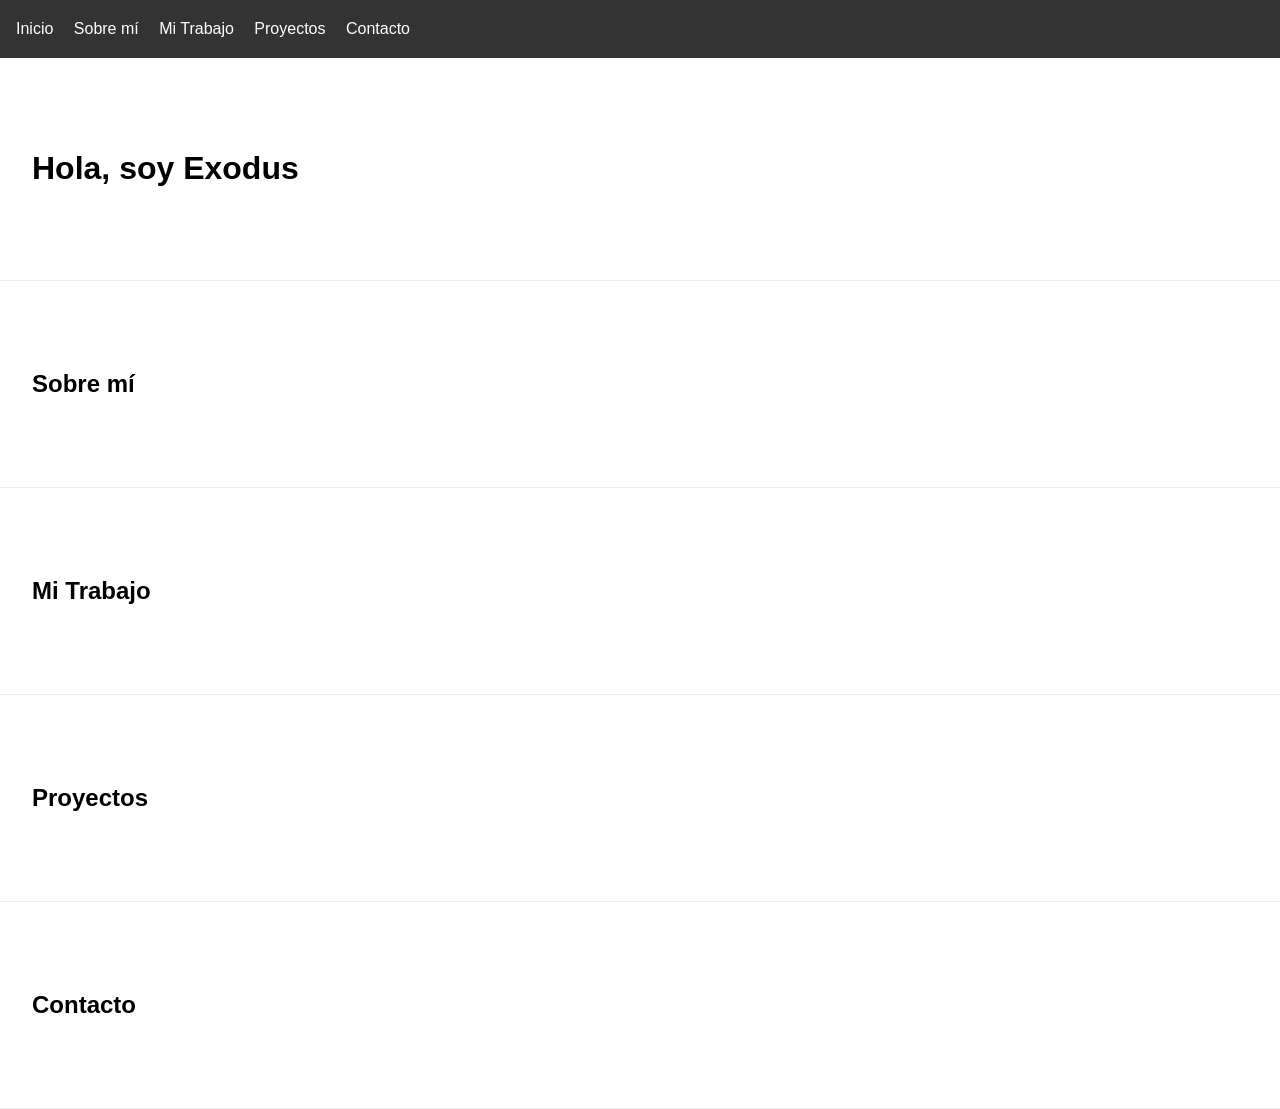
==== index.html @ 8d7893c7 "1st commit" ====
<!doctype html>
<html lang="es">
  <head>
    <meta charset="UTF-8" />
    <link rel="stylesheet" href="/static/style.css" />
    <title>Exodus | Portfolio</title>
  </head>
  <body>
    <nav>
      <a href="#home">Inicio</a>
      <a href="#about">Sobre mí</a>
      <a href="#work">Mi Trabajo</a>
      <a href="#projects">Proyectos</a>
      <a href="#contact">Contacto</a>
    </nav>

    <header id="home"><h1>Hola, soy Exodus</h1></header>
    <section id="about"><h2>Sobre mí</h2></section>
    <section id="work"><h2>Mi Trabajo</h2></section>
    <section id="projects"><h2>Proyectos</h2></section>
    <section id="contact"><h2>Contacto</h2></section>
  </body>
</html>
---- static/style.css ----
body {
  font-family: sans-serif;
  line-height: 1.6;
  margin: 0;
  padding: 0;
}
nav {
  background: #333;
  padding: 1rem;
  position: sticky;
  top: 0;
}
nav a {
  color: white;
  margin-right: 1rem;
  text-decoration: none;
}
section,
header {
  padding: 4rem 2rem;
  border-bottom: 1px solid #eee;
}
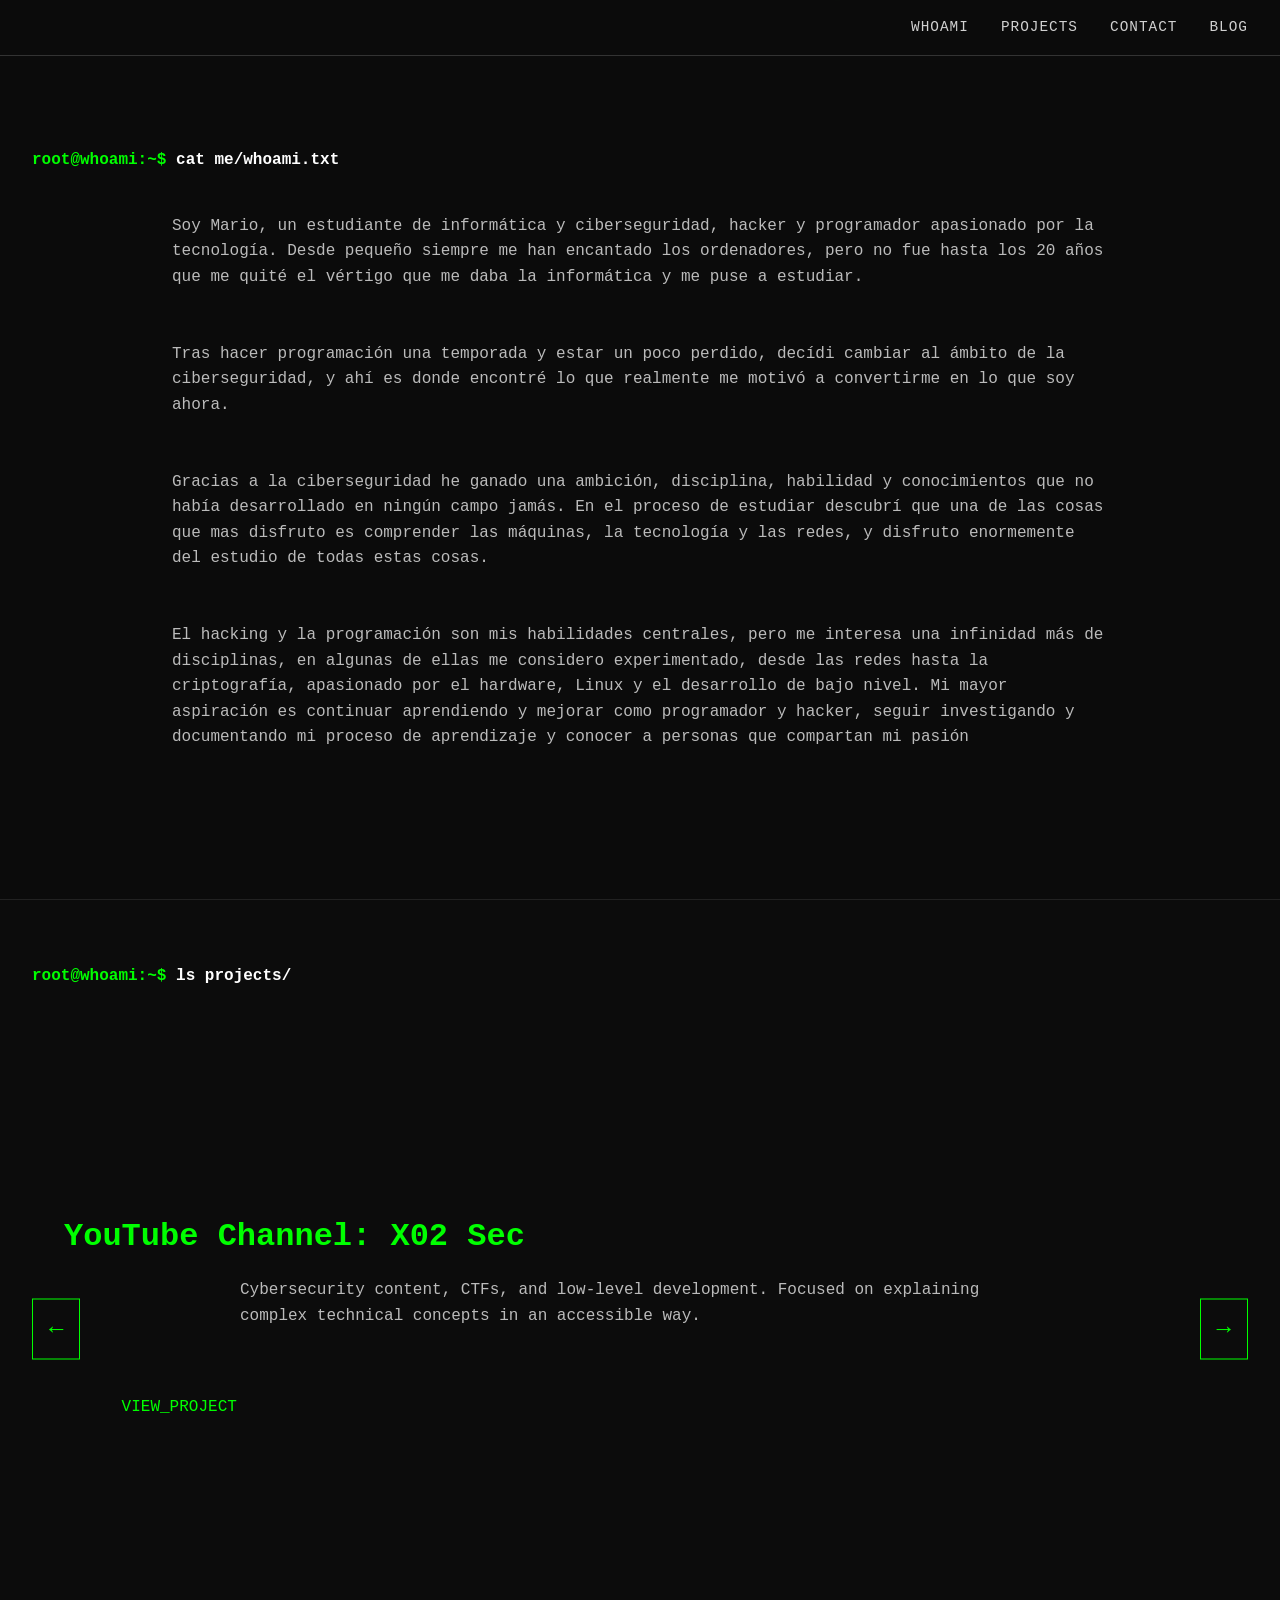
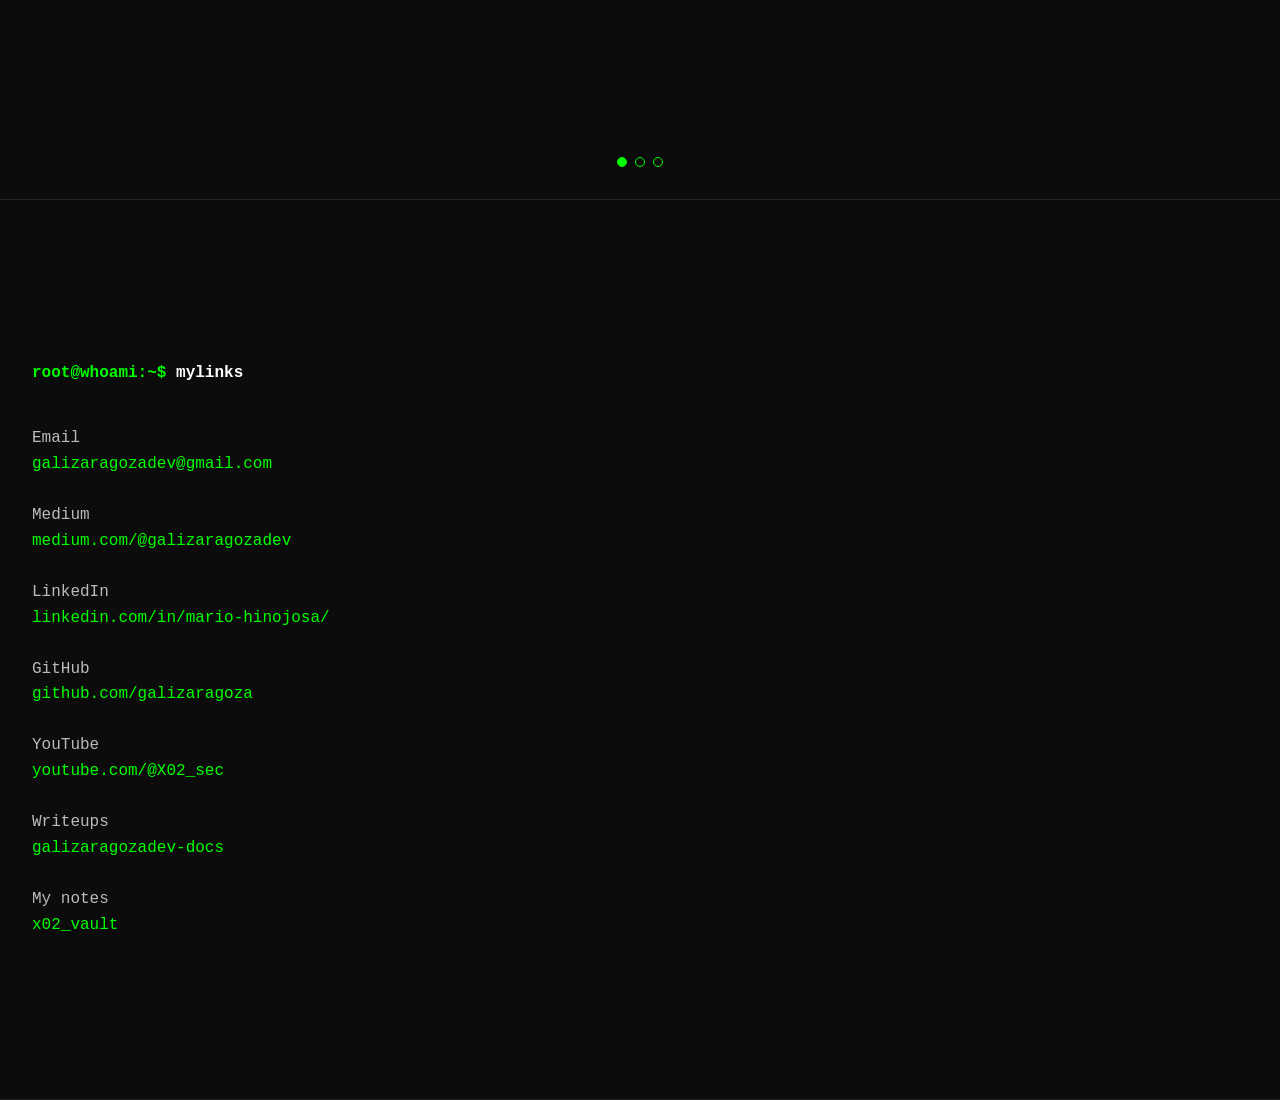
==== commit b057b2d6: "A lot of improvements done. TODO: - Fix password verification to unlock post uploading - Reformat sl" ====
--- a/index.html
+++ b/index.html
@@ -1,23 +1,46 @@
-<!doctype html>
-<html lang="es">
-  <head>
-    <meta charset="UTF-8" />
-    <link rel="stylesheet" href="/static/style.css" />
-    <title>Exodus | Portfolio</title>
-  </head>
-  <body>
-    <nav>
-      <a href="#home">Inicio</a>
-      <a href="#about">Sobre mí</a>
-      <a href="#work">Mi Trabajo</a>
-      <a href="#projects">Proyectos</a>
-      <a href="#contact">Contacto</a>
-    </nav>
+<!DOCTYPE html>
+<html lang="en">
+<head>
+  <meta charset="UTF-8">
+  <meta name="viewport" content="width=device-width, initial-scale=1.0">
+  <title>whoami | root</title>
+  <link rel="stylesheet" href="/static/style.css">
+</head>
+<body>
+  <canvas id="terminal-bg"></canvas>
+  <nav>
+    <a href="#whoami">Whoami</a>
+    <a href="#projects">Projects</a>
+    <a href="#contact">Contact</a>
+    <a href="/blog">Blog</a>
+  </nav>
 
-    <header id="home"><h1>Hola, soy Exodus</h1></header>
-    <section id="about"><h2>Sobre mí</h2></section>
-    <section id="work"><h2>Mi Trabajo</h2></section>
-    <section id="projects"><h2>Proyectos</h2></section>
-    <section id="contact"><h2>Contacto</h2></section>
-  </body>
+  <section id="whoami">
+    <div class="prompt"><span class="command">cat me/whoami.txt</span></div>
+    <div class="output">Soy Mario, un estudiante de informática y ciberseguridad, hacker y programador apasionado por la tecnología. Desde pequeño siempre me han encantado los ordenadores, pero no fue hasta los 20 años que me quité el vértigo que me daba la informática y me puse a estudiar.
+<br><br>Tras hacer programación una temporada y estar un poco perdido, decídi cambiar al ámbito de la ciberseguridad, y ahí es donde encontré lo que realmente me motivó a convertirme en lo que soy ahora.
+<br><br>Gracias a la ciberseguridad he ganado una ambición, disciplina, habilidad y conocimientos que no había desarrollado en ningún campo jamás. En el proceso de estudiar descubrí que una de las cosas que mas disfruto es comprender las máquinas, la tecnología y las redes, y disfruto enormemente del estudio de todas estas cosas.
+<br><br>El hacking y la programación son mis habilidades centrales, pero me interesa una infinidad más de disciplinas, en algunas de ellas me considero experimentado, desde las redes hasta la criptografía, apasionado por el hardware, Linux y el desarrollo de bajo nivel. Mi mayor aspiración es continuar aprendiendo y mejorar como programador y hacker, seguir investigando y documentando mi proceso de aprendizaje y conocer a personas que compartan mi pasión</div>
+  </section>
+
+  <section id="projects">
+    <div class="prompt"><span class="command">ls projects/</span></div>
+    <div class="slider-container">
+      <button class="slider-arrow prev" id="prev-project">←</button>
+      <div class="slider-content" id="slider-content">
+        <!-- Projects will be dynamically inserted here -->
+      </div>
+      <button class="slider-arrow next" id="next-project">→</button>
+    </div>
+    <div class="slider-dots" id="slider-dots"></div>
+  </section>
+
+  <section id="contact">
+    <div class="prompt"><span class="command">mylinks</span></div>
+    <div class="output">Email<br><a href="mailto:galizaragozadev@gmail.com">galizaragozadev@gmail.com</a><br><br>Medium<br><a href="https://medium.com/@galizaragozadev" target="_blank">medium.com/@galizaragozadev</a><br><br>LinkedIn<br><a href="https://www.linkedin.com/in/mario-hinojosa/" target="_blank">linkedin.com/in/mario-hinojosa/</a><br><br>GitHub<br><a href="https://github.com/galizaragoza" target="_blank">github.com/galizaragoza</a><br><br>YouTube<br><a href="https://www.youtube.com/@X02_sec" target="_blank">youtube.com/@X02_sec</a><br><br>Writeups<br><a href="https://galizaragozadev.gitbook.io/galizaragozadev-docs" target="_blank">galizaragozadev-docs</a><br><br>My notes<br><a href="https://galizaragoza.github.io/x02_vault/" target="_blank">x02_vault</a></div>
+  </section>
+
+  <script src="/static/slider.js"></script>
+  <script src="/static/terminal-bg.js"></script>
+</body>
 </html>
--- a/static/style.css
+++ b/static/style.css
@@ -1,22 +1,304 @@
-body {
-  font-family: sans-serif;
-  line-height: 1.6;
+:root {
+  --bg-color: #0c0c0c;
+  --text-color: #d1d1d1;
+  --accent-color: #00ff00;
+  --prompt-color: #00ff00;
+  --font-family:
+    "JetBrains Mono", "Fira Code", "Courier New", Courier, monospace;
+}
+
+* {
+  box-sizing: border-box;
   margin: 0;
   padding: 0;
 }
+
+body {
+  background-color: var(--bg-color);
+  color: var(--text-color);
+  font-family: var(--font-family);
+  line-height: 1.6;
+  overflow-x: hidden;
+  position: relative;
+}
+
+#terminal-bg {
+  position: fixed;
+  top: 0;
+  left: 0;
+  width: 100%;
+  height: 100%;
+  z-index: -1;
+  opacity: 0.15;
+  pointer-events: none;
+}
+
+section {
+  width: 100%;
+  min-height: 100vh;
+  padding: 2rem;
+  display: flex;
+  flex-direction: column;
+  justify-content: center;
+  border-bottom: 1px solid #222;
+  position: relative;
+  z-index: 1;
+}
+
+#projects {
+  padding: 0;
+  height: 100vh;
+  overflow: hidden;
+  justify-content: center;
+}
+
+#projects .prompt {
+  padding: 0 2rem;
+  position: absolute;
+  top: 4rem;
+  left: 0;
+}
+
+.prompt::before {
+  content: "root@whoami:~$ ";
+  color: var(--prompt-color);
+  font-weight: bold;
+}
+
+.command {
+  color: #fff;
+  font-weight: bold;
+  margin-bottom: 1.5rem;
+  display: inline-block;
+}
+
+.output {
+  margin-top: 1rem;
+  white-space: pre-wrap;
+  color: #bbb;
+}
+
+.output a {
+  color: var(--accent-color);
+  text-decoration: none;
+}
+
+.output a:hover {
+  text-decoration: underline;
+}
+
 nav {
-  background: #333;
+  position: fixed;
+  top: 0;
+  right: 0;
+  width: 100%;
+  display: flex;
+  justify-content: flex-end;
+  gap: 2rem;
+  background: rgba(12, 12, 12, 0.8);
+  padding: 1rem 2rem;
+  border-bottom: 1px solid #333;
+  z-index: 100;
+  backdrop-filter: blur(10px);
+}
+
+nav a {
+  color: var(--text-color);
+  text-decoration: none;
+  font-size: 0.9rem;
+  text-transform: uppercase;
+  letter-spacing: 1px;
+}
+
+nav a:hover {
+  color: var(--accent-color);
+}
+
+.hidden-lock {
+  position: fixed;
+  bottom: 1rem;
+  right: 1rem;
+  font-size: 0.5rem;
+  opacity: 0.1;
+  text-decoration: none;
+  color: var(--text-color);
+  transition: opacity 0.3s;
+  z-index: 1000;
+}
+
+.hidden-lock:hover {
+  opacity: 1;
+  font-size: 1.5rem;
+}
+
+.slider-container {
+  display: flex;
+  align-items: center;
+  justify-content: center;
+  position: relative;
+  width: 100%;
+  height: 100%;
+  flex-grow: 1;
+}
+
+.slider-content {
+  flex-grow: 1;
+  height: 100%;
+  text-align: left;
+  padding: 2rem 4rem;
+  background: transparent;
+  display: flex;
+  flex-direction: column;
+  justify-content: center;
+  align-items: flex-start;
+}
+
+#whoami .output {
+  padding: 0 2rem;
+  max-width: 1000px;
+  align-self: center;
+}
+
+#contact .output {
+  text-align: left;
+}
+
+.slider-content h3 {
+  color: var(--accent-color);
+  margin-bottom: 1rem;
+  font-size: 2rem;
+}
+
+.slider-content p {
+  color: #bbb;
+  margin-bottom: 1.5rem;
+  max-width: 800px;
+  margin-left: auto;
+  margin-right: auto;
+}
+
+.slider-arrow {
+  background: transparent;
+  color: var(--accent-color);
+  border: 1px solid var(--accent-color);
   padding: 1rem;
-  position: sticky;
-  top: 0;
-}
-nav a {
-  color: white;
-  margin-right: 1rem;
-  text-decoration: none;
-}
-section,
-header {
-  padding: 4rem 2rem;
-  border-bottom: 1px solid #eee;
-}
+  cursor: pointer;
+  font-family: inherit;
+  font-size: 1.5rem;
+  transition: all 0.2s;
+  z-index: 10;
+  position: absolute;
+  top: 50%;
+  transform: translateY(-50%);
+}
+
+.slider-arrow.prev {
+  left: 2rem;
+}
+.slider-arrow.next {
+  right: 2rem;
+}
+
+.slider-arrow:hover {
+  background: var(--accent-color);
+  color: #000;
+}
+
+.slider-dots {
+  display: flex;
+  justify-content: center;
+  gap: 0.5rem;
+  padding-bottom: 2rem;
+  background: transparent;
+}
+
+.dot {
+  width: 10px;
+  height: 10px;
+  border: 1px solid var(--accent-color);
+  border-radius: 50%;
+  cursor: pointer;
+}
+
+.dot.active {
+  background: var(--accent-color);
+}
+
+#blog {
+  justify-content: flex-start;
+  padding-top: 6rem;
+}
+
+.blog-card {
+  background: rgba(26, 26, 26, 0.8);
+  border: 1px solid #333;
+  padding: 1rem;
+  transition: transform 0.2s;
+}
+
+.blog-card:hover {
+  transform: translateY(-5px);
+  border-color: var(--accent-color);
+}
+
+.blog-card img {
+  width: 100%;
+  height: 180px;
+  object-fit: cover;
+  margin-bottom: 1rem;
+}
+
+.blog-card h3 {
+  color: #fff;
+  margin-bottom: 0.5rem;
+}
+
+.blog-card p {
+  font-size: 0.9rem;
+  color: #888;
+  margin-bottom: 1rem;
+}
+
+#upload-btn {
+  background: transparent;
+  color: var(--accent-color);
+  border: 1px solid var(--accent-color);
+  padding: 0.5rem 1rem;
+  cursor: pointer;
+  margin-top: 2rem;
+  font-family: inherit;
+}
+
+#upload-btn:hover {
+  background: var(--accent-color);
+  color: #000;
+}
+
+#upload-form {
+  display: none;
+  background: #1a1a1a;
+  padding: 2rem;
+  border: 1px solid #333;
+  margin-top: 1rem;
+  width: 100%;
+  max-width: 600px;
+}
+
+#upload-form input,
+#upload-form textarea {
+  width: 100%;
+  background: #000;
+  border: 1px solid #333;
+  color: #fff;
+  padding: 0.5rem;
+  margin-bottom: 1rem;
+  font-family: inherit;
+}
+
+#upload-form button {
+  background: var(--accent-color);
+  color: #000;
+  border: none;
+  padding: 0.5rem 1rem;
+  cursor: pointer;
+}
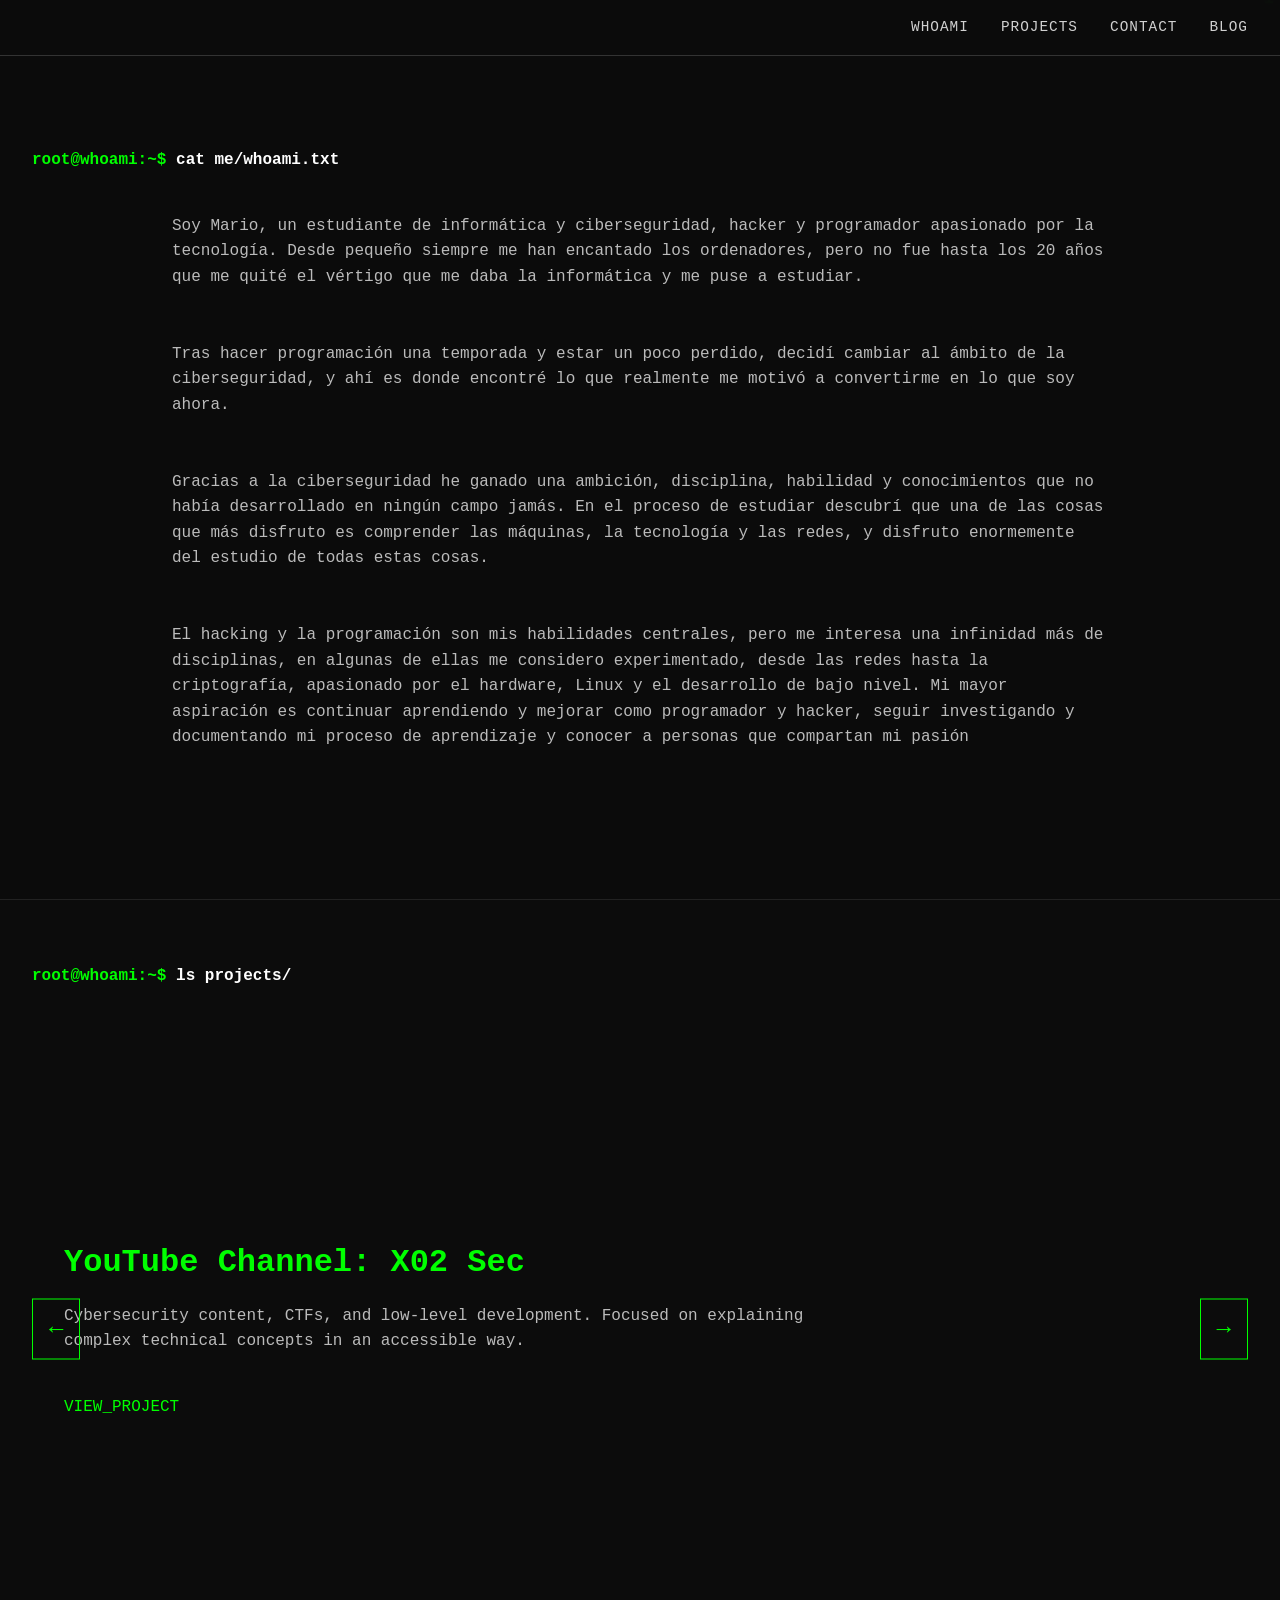
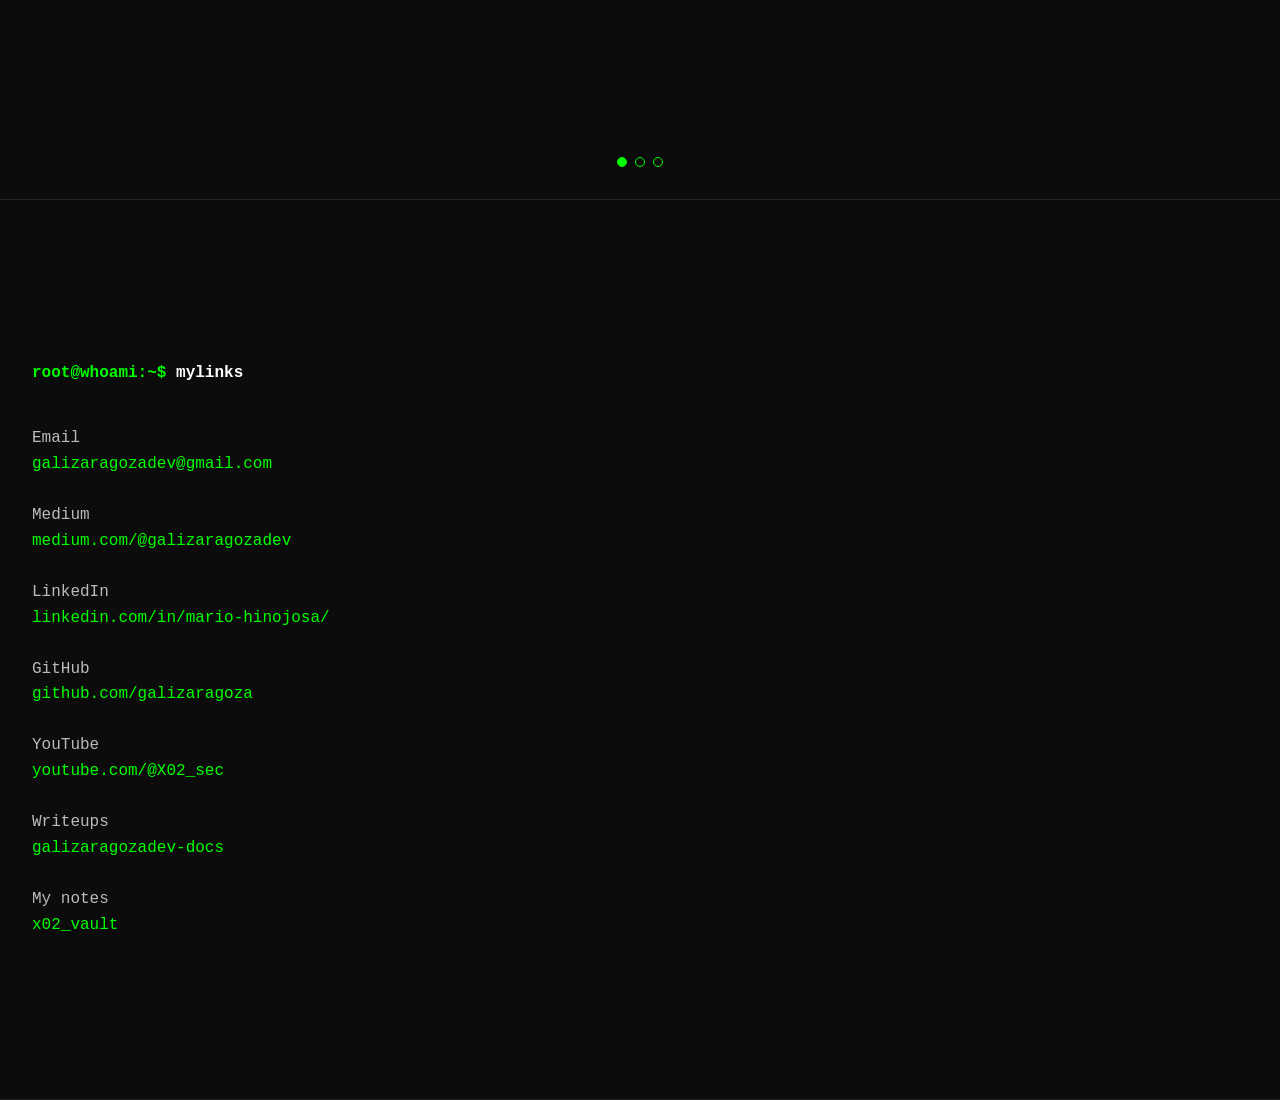
==== commit c706f9b4: "fix: security, code quality and UI polish - Eliminate stored XSS: replace innerHTML with DOM API in " ====
--- a/index.html
+++ b/index.html
@@ -1,8 +1,10 @@
 <!DOCTYPE html>
-<html lang="en">
+<html lang="es">
 <head>
   <meta charset="UTF-8">
   <meta name="viewport" content="width=device-width, initial-scale=1.0">
+  <meta name="description" content="Mario — estudiante de informática, ciberseguridad, hacker y programador. Proyectos, blog y contacto.">
+  <meta name="theme-color" content="#0c0c0c">
   <title>whoami | root</title>
   <link rel="stylesheet" href="/static/style.css">
 </head>
@@ -18,8 +20,8 @@
   <section id="whoami">
     <div class="prompt"><span class="command">cat me/whoami.txt</span></div>
     <div class="output">Soy Mario, un estudiante de informática y ciberseguridad, hacker y programador apasionado por la tecnología. Desde pequeño siempre me han encantado los ordenadores, pero no fue hasta los 20 años que me quité el vértigo que me daba la informática y me puse a estudiar.
-<br><br>Tras hacer programación una temporada y estar un poco perdido, decídi cambiar al ámbito de la ciberseguridad, y ahí es donde encontré lo que realmente me motivó a convertirme en lo que soy ahora.
-<br><br>Gracias a la ciberseguridad he ganado una ambición, disciplina, habilidad y conocimientos que no había desarrollado en ningún campo jamás. En el proceso de estudiar descubrí que una de las cosas que mas disfruto es comprender las máquinas, la tecnología y las redes, y disfruto enormemente del estudio de todas estas cosas.
+<br><br>Tras hacer programación una temporada y estar un poco perdido, decidí cambiar al ámbito de la ciberseguridad, y ahí es donde encontré lo que realmente me motivó a convertirme en lo que soy ahora.
+<br><br>Gracias a la ciberseguridad he ganado una ambición, disciplina, habilidad y conocimientos que no había desarrollado en ningún campo jamás. En el proceso de estudiar descubrí que una de las cosas que más disfruto es comprender las máquinas, la tecnología y las redes, y disfruto enormemente del estudio de todas estas cosas.
 <br><br>El hacking y la programación son mis habilidades centrales, pero me interesa una infinidad más de disciplinas, en algunas de ellas me considero experimentado, desde las redes hasta la criptografía, apasionado por el hardware, Linux y el desarrollo de bajo nivel. Mi mayor aspiración es continuar aprendiendo y mejorar como programador y hacker, seguir investigando y documentando mi proceso de aprendizaje y conocer a personas que compartan mi pasión</div>
   </section>
 
@@ -37,7 +39,7 @@
 
   <section id="contact">
     <div class="prompt"><span class="command">mylinks</span></div>
-    <div class="output">Email<br><a href="mailto:galizaragozadev@gmail.com">galizaragozadev@gmail.com</a><br><br>Medium<br><a href="https://medium.com/@galizaragozadev" target="_blank">medium.com/@galizaragozadev</a><br><br>LinkedIn<br><a href="https://www.linkedin.com/in/mario-hinojosa/" target="_blank">linkedin.com/in/mario-hinojosa/</a><br><br>GitHub<br><a href="https://github.com/galizaragoza" target="_blank">github.com/galizaragoza</a><br><br>YouTube<br><a href="https://www.youtube.com/@X02_sec" target="_blank">youtube.com/@X02_sec</a><br><br>Writeups<br><a href="https://galizaragozadev.gitbook.io/galizaragozadev-docs" target="_blank">galizaragozadev-docs</a><br><br>My notes<br><a href="https://galizaragoza.github.io/x02_vault/" target="_blank">x02_vault</a></div>
+    <div class="output">Email<br><a href="mailto:galizaragozadev@gmail.com">galizaragozadev@gmail.com</a><br><br>Medium<br><a href="https://medium.com/@galizaragozadev" target="_blank" rel="noopener noreferrer">medium.com/@galizaragozadev</a><br><br>LinkedIn<br><a href="https://www.linkedin.com/in/mario-hinojosa/" target="_blank" rel="noopener noreferrer">linkedin.com/in/mario-hinojosa/</a><br><br>GitHub<br><a href="https://github.com/galizaragoza" target="_blank" rel="noopener noreferrer">github.com/galizaragoza</a><br><br>YouTube<br><a href="https://www.youtube.com/@X02_sec" target="_blank" rel="noopener noreferrer">youtube.com/@X02_sec</a><br><br>Writeups<br><a href="https://galizaragozadev.gitbook.io/galizaragozadev-docs" target="_blank" rel="noopener noreferrer">galizaragozadev-docs</a><br><br>My notes<br><a href="https://galizaragoza.github.io/x02_vault/" target="_blank" rel="noopener noreferrer">x02_vault</a></div>
   </section>
 
   <script src="/static/slider.js"></script>
--- a/static/style.css
+++ b/static/style.css
@@ -157,6 +157,7 @@
   padding: 0 2rem;
   max-width: 1000px;
   align-self: center;
+  text-align: left;
 }
 
 #contact .output {
@@ -173,8 +174,6 @@
   color: #bbb;
   margin-bottom: 1.5rem;
   max-width: 800px;
-  margin-left: auto;
-  margin-right: auto;
 }
 
 .slider-arrow {
@@ -229,11 +228,72 @@
   padding-top: 6rem;
 }
 
+.blog-grid {
+  display: grid;
+  grid-template-columns: repeat(auto-fill, minmax(280px, 1fr));
+  gap: 1.5rem;
+  width: 100%;
+  margin-top: 1.5rem;
+}
+
+.auth-modal {
+  display: none;
+  flex-direction: column;
+  position: fixed;
+  top: 50%;
+  left: 50%;
+  transform: translate(-50%, -50%);
+  background: #1a1a1a;
+  padding: 2rem;
+  border: 1px solid var(--accent-color);
+  z-index: 1000;
+  min-width: 280px;
+}
+
+.auth-modal h3 {
+  margin-bottom: 1rem;
+  color: var(--accent-color);
+}
+
+.auth-modal input {
+  width: 100%;
+  margin: 0 0 1rem;
+  padding: 0.5rem;
+  background: #000;
+  border: 1px solid #333;
+  color: #fff;
+  font-family: inherit;
+}
+
+.auth-modal .btn-login {
+  background: var(--accent-color);
+  color: #000;
+  border: none;
+  padding: 0.5rem 1rem;
+  cursor: pointer;
+  font-family: inherit;
+}
+
+.auth-modal .btn-close {
+  background: #333;
+  color: #fff;
+  border: none;
+  padding: 0.5rem 1rem;
+  margin-left: 0.5rem;
+  cursor: pointer;
+  font-family: inherit;
+}
+
+.auth-modal.visible {
+  display: flex;
+}
+
 .blog-card {
   background: rgba(26, 26, 26, 0.8);
   border: 1px solid #333;
   padding: 1rem;
-  transition: transform 0.2s;
+  transition: transform 0.2s, border-color 0.2s;
+  cursor: default;
 }
 
 .blog-card:hover {
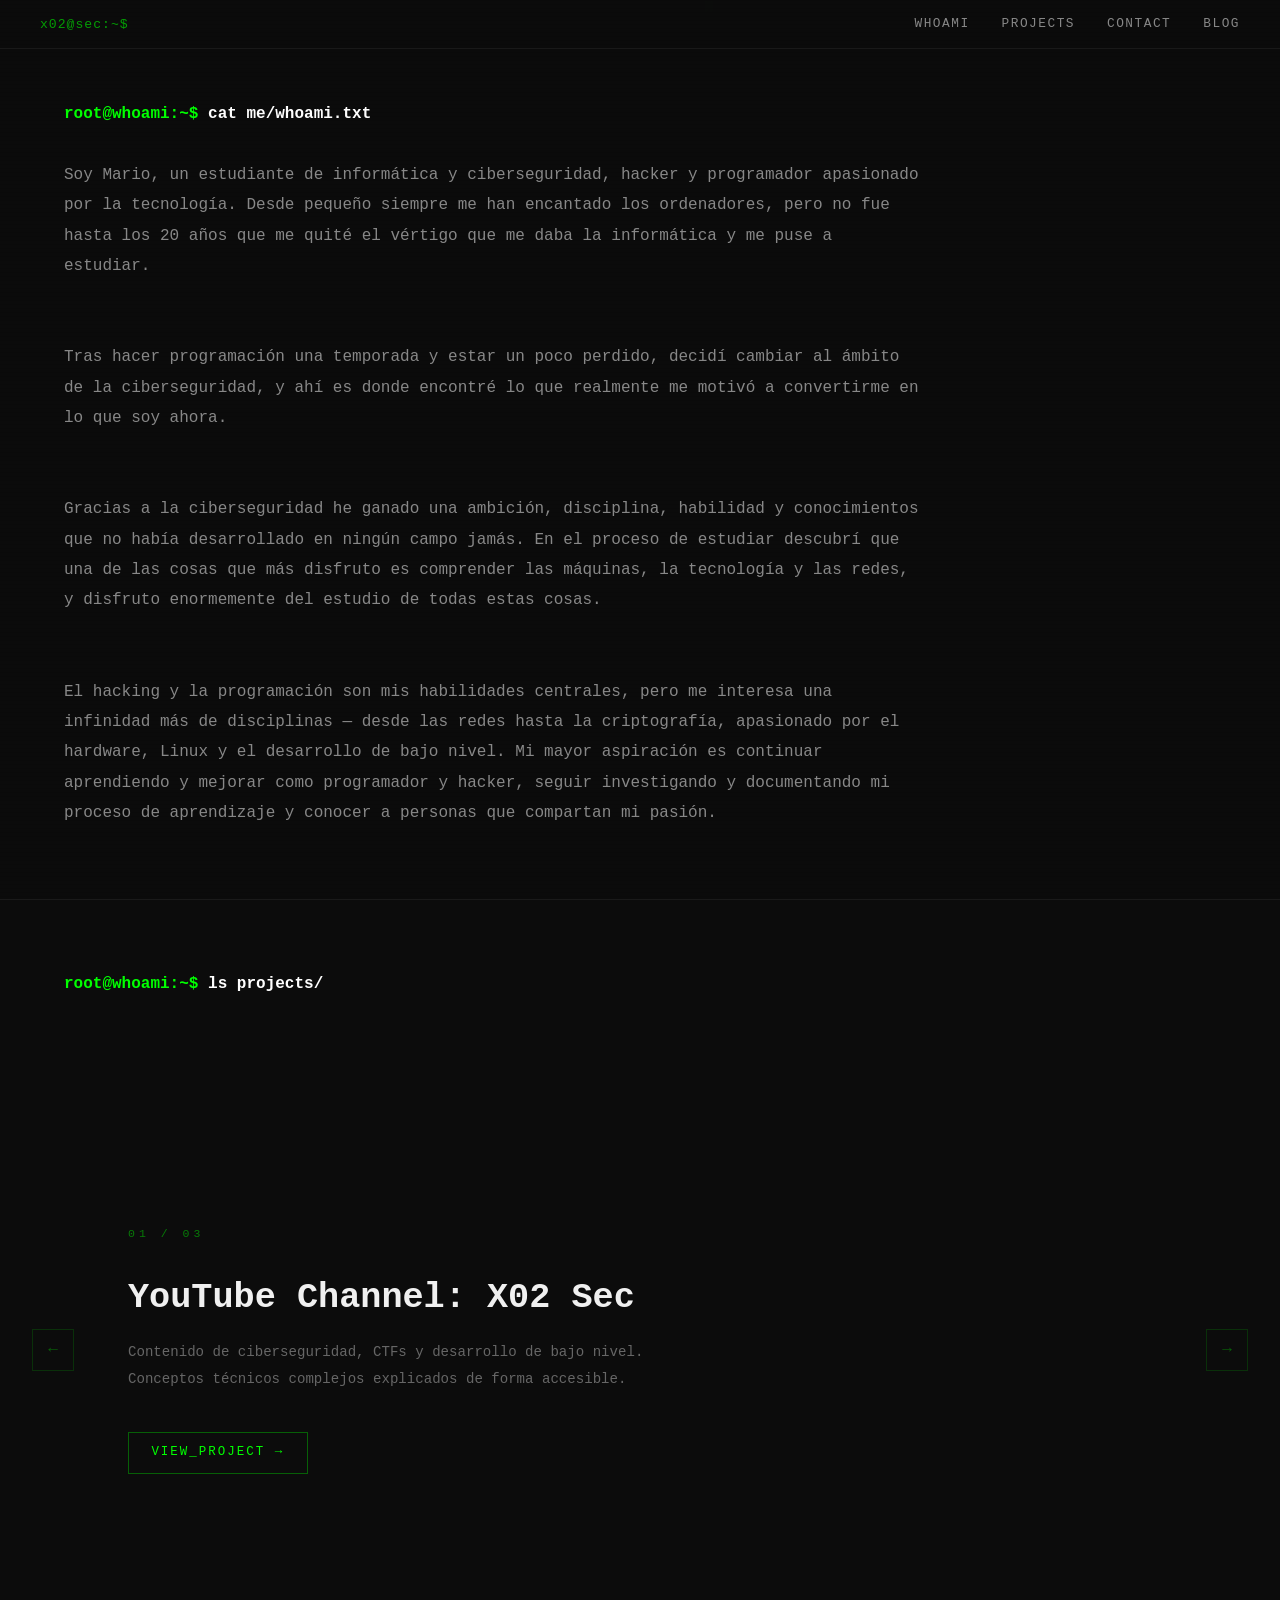
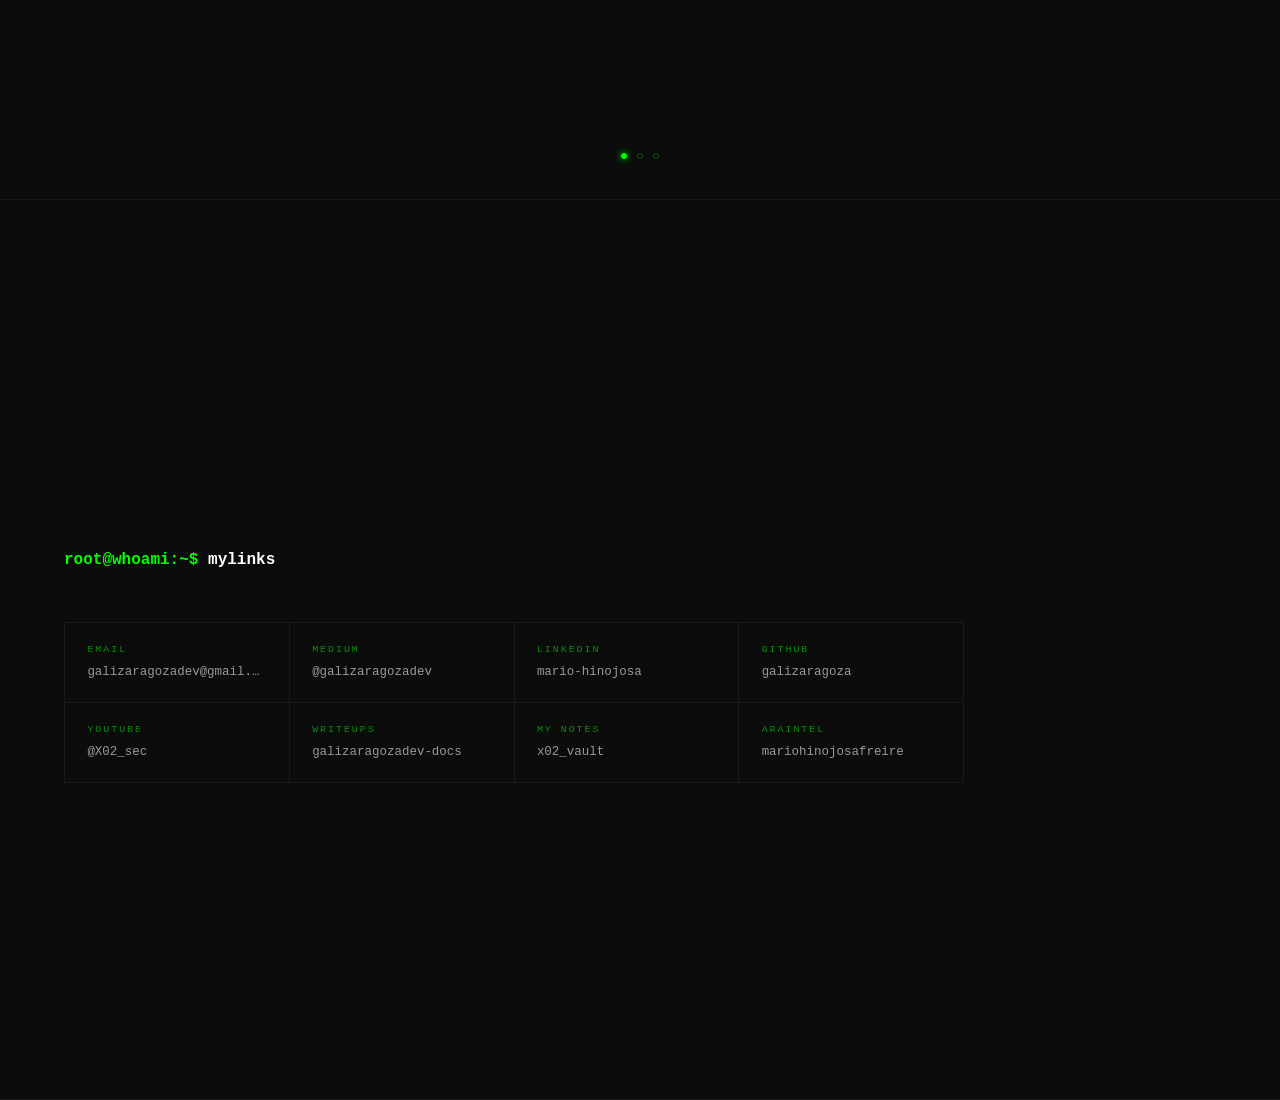
==== commit 67cbdcc6: "feat: visual overhaul, slider redesign and AraIntel posts - Import 6 articles from araintel.com with" ====
--- a/index.html
+++ b/index.html
@@ -11,10 +11,13 @@
 <body>
   <canvas id="terminal-bg"></canvas>
   <nav>
-    <a href="#whoami">Whoami</a>
-    <a href="#projects">Projects</a>
-    <a href="#contact">Contact</a>
-    <a href="/blog">Blog</a>
+    <span class="nav-brand">x02@sec:~$</span>
+    <div class="nav-links">
+      <a href="#whoami">Whoami</a>
+      <a href="#projects">Projects</a>
+      <a href="#contact">Contact</a>
+      <a href="/blog">Blog</a>
+    </div>
   </nav>
 
   <section id="whoami">
@@ -22,24 +25,55 @@
     <div class="output">Soy Mario, un estudiante de informática y ciberseguridad, hacker y programador apasionado por la tecnología. Desde pequeño siempre me han encantado los ordenadores, pero no fue hasta los 20 años que me quité el vértigo que me daba la informática y me puse a estudiar.
 <br><br>Tras hacer programación una temporada y estar un poco perdido, decidí cambiar al ámbito de la ciberseguridad, y ahí es donde encontré lo que realmente me motivó a convertirme en lo que soy ahora.
 <br><br>Gracias a la ciberseguridad he ganado una ambición, disciplina, habilidad y conocimientos que no había desarrollado en ningún campo jamás. En el proceso de estudiar descubrí que una de las cosas que más disfruto es comprender las máquinas, la tecnología y las redes, y disfruto enormemente del estudio de todas estas cosas.
-<br><br>El hacking y la programación son mis habilidades centrales, pero me interesa una infinidad más de disciplinas, en algunas de ellas me considero experimentado, desde las redes hasta la criptografía, apasionado por el hardware, Linux y el desarrollo de bajo nivel. Mi mayor aspiración es continuar aprendiendo y mejorar como programador y hacker, seguir investigando y documentando mi proceso de aprendizaje y conocer a personas que compartan mi pasión</div>
+<br><br>El hacking y la programación son mis habilidades centrales, pero me interesa una infinidad más de disciplinas — desde las redes hasta la criptografía, apasionado por el hardware, Linux y el desarrollo de bajo nivel. Mi mayor aspiración es continuar aprendiendo y mejorar como programador y hacker, seguir investigando y documentando mi proceso de aprendizaje y conocer a personas que compartan mi pasión.</div>
   </section>
 
   <section id="projects">
     <div class="prompt"><span class="command">ls projects/</span></div>
     <div class="slider-container">
-      <button class="slider-arrow prev" id="prev-project">←</button>
-      <div class="slider-content" id="slider-content">
-        <!-- Projects will be dynamically inserted here -->
-      </div>
-      <button class="slider-arrow next" id="next-project">→</button>
+      <button class="slider-arrow prev" id="prev-project">&#8592;</button>
+      <div class="slider-content" id="slider-content"></div>
+      <button class="slider-arrow next" id="next-project">&#8594;</button>
     </div>
     <div class="slider-dots" id="slider-dots"></div>
   </section>
 
   <section id="contact">
     <div class="prompt"><span class="command">mylinks</span></div>
-    <div class="output">Email<br><a href="mailto:galizaragozadev@gmail.com">galizaragozadev@gmail.com</a><br><br>Medium<br><a href="https://medium.com/@galizaragozadev" target="_blank" rel="noopener noreferrer">medium.com/@galizaragozadev</a><br><br>LinkedIn<br><a href="https://www.linkedin.com/in/mario-hinojosa/" target="_blank" rel="noopener noreferrer">linkedin.com/in/mario-hinojosa/</a><br><br>GitHub<br><a href="https://github.com/galizaragoza" target="_blank" rel="noopener noreferrer">github.com/galizaragoza</a><br><br>YouTube<br><a href="https://www.youtube.com/@X02_sec" target="_blank" rel="noopener noreferrer">youtube.com/@X02_sec</a><br><br>Writeups<br><a href="https://galizaragozadev.gitbook.io/galizaragozadev-docs" target="_blank" rel="noopener noreferrer">galizaragozadev-docs</a><br><br>My notes<br><a href="https://galizaragoza.github.io/x02_vault/" target="_blank" rel="noopener noreferrer">x02_vault</a></div>
+    <div class="contact-grid">
+      <a href="mailto:galizaragozadev@gmail.com" class="contact-card">
+        <span class="contact-label">Email</span>
+        <span class="contact-value">galizaragozadev@gmail.com</span>
+      </a>
+      <a href="https://medium.com/@galizaragozadev" target="_blank" rel="noopener noreferrer" class="contact-card">
+        <span class="contact-label">Medium</span>
+        <span class="contact-value">@galizaragozadev</span>
+      </a>
+      <a href="https://www.linkedin.com/in/mario-hinojosa/" target="_blank" rel="noopener noreferrer" class="contact-card">
+        <span class="contact-label">LinkedIn</span>
+        <span class="contact-value">mario-hinojosa</span>
+      </a>
+      <a href="https://github.com/galizaragoza" target="_blank" rel="noopener noreferrer" class="contact-card">
+        <span class="contact-label">GitHub</span>
+        <span class="contact-value">galizaragoza</span>
+      </a>
+      <a href="https://www.youtube.com/@X02_sec" target="_blank" rel="noopener noreferrer" class="contact-card">
+        <span class="contact-label">YouTube</span>
+        <span class="contact-value">@X02_sec</span>
+      </a>
+      <a href="https://galizaragozadev.gitbook.io/galizaragozadev-docs" target="_blank" rel="noopener noreferrer" class="contact-card">
+        <span class="contact-label">Writeups</span>
+        <span class="contact-value">galizaragozadev-docs</span>
+      </a>
+      <a href="https://galizaragoza.github.io/x02_vault/" target="_blank" rel="noopener noreferrer" class="contact-card">
+        <span class="contact-label">My Notes</span>
+        <span class="contact-value">x02_vault</span>
+      </a>
+      <a href="https://araintel.com/perfil/mariohinojosafreire/" target="_blank" rel="noopener noreferrer" class="contact-card">
+        <span class="contact-label">AraIntel</span>
+        <span class="contact-value">mariohinojosafreire</span>
+      </a>
+    </div>
   </section>
 
   <script src="/static/slider.js"></script>
--- a/static/style.css
+++ b/static/style.css
@@ -3,8 +3,14 @@
   --text-color: #d1d1d1;
   --accent-color: #00ff00;
   --prompt-color: #00ff00;
-  --font-family:
-    "JetBrains Mono", "Fira Code", "Courier New", Courier, monospace;
+  --font-family: "JetBrains Mono", "Fira Code", "Courier New", Courier, monospace;
+  --card-bg: #0e0e0e;
+  --border-dim: #1a1a1a;
+  --glow: 0 0 12px rgba(0, 255, 0, 0.2);
+}
+
+html {
+  scroll-behavior: smooth;
 }
 
 * {
@@ -22,6 +28,22 @@
   position: relative;
 }
 
+/* subtle CRT scanline overlay */
+body::after {
+  content: '';
+  position: fixed;
+  inset: 0;
+  background: repeating-linear-gradient(
+    0deg,
+    transparent,
+    transparent 3px,
+    rgba(0, 0, 0, 0.012) 3px,
+    rgba(0, 0, 0, 0.012) 4px
+  );
+  pointer-events: none;
+  z-index: 9999;
+}
+
 #terminal-bg {
   position: fixed;
   top: 0;
@@ -29,22 +51,103 @@
   width: 100%;
   height: 100%;
   z-index: -1;
-  opacity: 0.15;
+  opacity: 0.1;
   pointer-events: none;
 }
 
 section {
   width: 100%;
   min-height: 100vh;
-  padding: 2rem;
+  padding: 6rem 4rem 4rem;
   display: flex;
   flex-direction: column;
   justify-content: center;
-  border-bottom: 1px solid #222;
+  border-bottom: 1px solid var(--border-dim);
   position: relative;
   z-index: 1;
 }
 
+/* ── nav ── */
+nav {
+  position: fixed;
+  top: 0;
+  width: 100%;
+  display: flex;
+  align-items: center;
+  justify-content: space-between;
+  background: rgba(12, 12, 12, 0.88);
+  padding: 0.85rem 2.5rem;
+  border-bottom: 1px solid var(--border-dim);
+  z-index: 100;
+  backdrop-filter: blur(14px);
+}
+
+.nav-brand {
+  color: var(--accent-color);
+  font-size: 0.82rem;
+  letter-spacing: 1px;
+  opacity: 0.6;
+  user-select: none;
+}
+
+.nav-links {
+  display: flex;
+  gap: 2rem;
+}
+
+nav a {
+  color: #888;
+  text-decoration: none;
+  font-size: 0.8rem;
+  text-transform: uppercase;
+  letter-spacing: 1.5px;
+  transition: color 0.15s;
+}
+
+nav a:hover {
+  color: var(--accent-color);
+}
+
+/* ── prompt / command ── */
+.prompt {
+  margin-bottom: 1.5rem;
+}
+
+.prompt::before {
+  content: "root@whoami:~$ ";
+  color: var(--prompt-color);
+  font-weight: bold;
+}
+
+.command {
+  color: #fff;
+  font-weight: bold;
+}
+
+/* ── output ── */
+.output {
+  margin-top: 0.5rem;
+  white-space: pre-wrap;
+  color: #888;
+  line-height: 1.9;
+}
+
+.output a {
+  color: var(--accent-color);
+  text-decoration: none;
+}
+
+.output a:hover {
+  text-decoration: underline;
+}
+
+/* ── whoami ── */
+#whoami .output {
+  max-width: 860px;
+  text-align: left;
+}
+
+/* ── projects slider ── */
 #projects {
   padding: 0;
   height: 100vh;
@@ -53,76 +156,198 @@
 }
 
 #projects .prompt {
-  padding: 0 2rem;
+  padding: 0 4rem;
   position: absolute;
-  top: 4rem;
+  top: 4.5rem;
   left: 0;
-}
-
-.prompt::before {
-  content: "root@whoami:~$ ";
-  color: var(--prompt-color);
-  font-weight: bold;
-}
-
-.command {
-  color: #fff;
-  font-weight: bold;
-  margin-bottom: 1.5rem;
-  display: inline-block;
-}
-
-.output {
-  margin-top: 1rem;
-  white-space: pre-wrap;
-  color: #bbb;
-}
-
-.output a {
-  color: var(--accent-color);
+  margin-bottom: 0;
+}
+
+.slider-container {
+  display: flex;
+  align-items: center;
+  justify-content: center;
+  position: relative;
+  width: 100%;
+  height: 100%;
+}
+
+.slider-content {
+  flex-grow: 1;
+  height: 100%;
+  padding: 2rem 8rem;
+  display: flex;
+  flex-direction: column;
+  justify-content: center;
+  align-items: flex-start;
+  transition: opacity 0.22s ease;
+}
+
+.slider-content.fading {
+  opacity: 0;
+}
+
+.slide-counter {
+  font-size: 0.72rem;
+  color: var(--accent-color);
+  opacity: 0.45;
+  letter-spacing: 4px;
+  margin-bottom: 2rem;
+}
+
+.slider-content h3 {
+  color: #f0f0f0;
+  font-size: 2.2rem;
+  margin-bottom: 1.2rem;
+  max-width: 680px;
+  line-height: 1.25;
+}
+
+.slider-content p {
+  color: #666;
+  margin-bottom: 2.5rem;
+  max-width: 560px;
+  line-height: 1.9;
+  font-size: 0.88rem;
+}
+
+.slider-cta {
+  display: inline-flex;
+  align-items: center;
+  gap: 0.6rem;
+  color: var(--accent-color);
+  border: 1px solid rgba(0, 255, 0, 0.35);
+  padding: 0.6rem 1.4rem;
   text-decoration: none;
-}
-
-.output a:hover {
-  text-decoration: underline;
-}
-
-nav {
-  position: fixed;
-  top: 0;
-  right: 0;
-  width: 100%;
-  display: flex;
-  justify-content: flex-end;
-  gap: 2rem;
-  background: rgba(12, 12, 12, 0.8);
-  padding: 1rem 2rem;
-  border-bottom: 1px solid #333;
-  z-index: 100;
-  backdrop-filter: blur(10px);
-}
-
-nav a {
-  color: var(--text-color);
+  font-family: inherit;
+  font-size: 0.78rem;
+  letter-spacing: 2px;
+  text-transform: uppercase;
+  transition: all 0.2s;
+  background: transparent;
+}
+
+.slider-cta:hover {
+  background: var(--accent-color);
+  color: #000;
+  border-color: var(--accent-color);
+  box-shadow: var(--glow);
+}
+
+.slider-arrow {
+  background: transparent;
+  color: rgba(0, 255, 0, 0.35);
+  border: 1px solid rgba(0, 255, 0, 0.15);
+  width: 42px;
+  height: 42px;
+  display: flex;
+  align-items: center;
+  justify-content: center;
+  cursor: pointer;
+  font-family: inherit;
+  font-size: 1rem;
+  transition: all 0.2s;
+  z-index: 10;
+  position: absolute;
+  top: 50%;
+  transform: translateY(-50%);
+  flex-shrink: 0;
+}
+
+.slider-arrow.prev { left: 2rem; }
+.slider-arrow.next { right: 2rem; }
+
+.slider-arrow:hover {
+  color: var(--accent-color);
+  border-color: rgba(0, 255, 0, 0.5);
+  box-shadow: var(--glow);
+}
+
+.slider-dots {
+  display: flex;
+  justify-content: center;
+  gap: 0.6rem;
+  padding-bottom: 2.5rem;
+  position: absolute;
+  bottom: 0;
+  width: 100%;
+}
+
+.dot {
+  width: 6px;
+  height: 6px;
+  border: 1px solid rgba(0, 255, 0, 0.3);
+  border-radius: 50%;
+  cursor: pointer;
+  transition: all 0.2s;
+}
+
+.dot.active {
+  background: var(--accent-color);
+  border-color: var(--accent-color);
+  box-shadow: 0 0 6px var(--accent-color);
+}
+
+.dot:hover {
+  border-color: var(--accent-color);
+}
+
+/* ── contact grid ── */
+.contact-grid {
+  display: grid;
+  grid-template-columns: repeat(auto-fill, minmax(190px, 1fr));
+  gap: 1px;
+  margin-top: 1.5rem;
+  max-width: 900px;
+  background: var(--border-dim);
+  border: 1px solid var(--border-dim);
+}
+
+.contact-card {
+  display: flex;
+  flex-direction: column;
+  gap: 0.3rem;
+  padding: 1.2rem 1.4rem;
+  background: var(--bg-color);
   text-decoration: none;
-  font-size: 0.9rem;
+  transition: background 0.15s;
+}
+
+.contact-card:hover {
+  background: #111;
+}
+
+.contact-card:hover .contact-label {
+  opacity: 1;
+}
+
+.contact-label {
+  font-size: 0.62rem;
+  color: var(--accent-color);
   text-transform: uppercase;
-  letter-spacing: 1px;
-}
-
-nav a:hover {
-  color: var(--accent-color);
-}
-
+  letter-spacing: 2px;
+  opacity: 0.55;
+  transition: opacity 0.15s;
+}
+
+.contact-value {
+  font-size: 0.78rem;
+  color: #999;
+  white-space: nowrap;
+  overflow: hidden;
+  text-overflow: ellipsis;
+}
+
+/* ── hidden lock ── */
 .hidden-lock {
   position: fixed;
   bottom: 1rem;
   right: 1rem;
   font-size: 0.5rem;
-  opacity: 0.1;
+  opacity: 0.07;
   text-decoration: none;
   color: var(--text-color);
-  transition: opacity 0.3s;
+  transition: opacity 0.3s, font-size 0.3s;
   z-index: 1000;
 }
 
@@ -131,98 +356,7 @@
   font-size: 1.5rem;
 }
 
-.slider-container {
-  display: flex;
-  align-items: center;
-  justify-content: center;
-  position: relative;
-  width: 100%;
-  height: 100%;
-  flex-grow: 1;
-}
-
-.slider-content {
-  flex-grow: 1;
-  height: 100%;
-  text-align: left;
-  padding: 2rem 4rem;
-  background: transparent;
-  display: flex;
-  flex-direction: column;
-  justify-content: center;
-  align-items: flex-start;
-}
-
-#whoami .output {
-  padding: 0 2rem;
-  max-width: 1000px;
-  align-self: center;
-  text-align: left;
-}
-
-#contact .output {
-  text-align: left;
-}
-
-.slider-content h3 {
-  color: var(--accent-color);
-  margin-bottom: 1rem;
-  font-size: 2rem;
-}
-
-.slider-content p {
-  color: #bbb;
-  margin-bottom: 1.5rem;
-  max-width: 800px;
-}
-
-.slider-arrow {
-  background: transparent;
-  color: var(--accent-color);
-  border: 1px solid var(--accent-color);
-  padding: 1rem;
-  cursor: pointer;
-  font-family: inherit;
-  font-size: 1.5rem;
-  transition: all 0.2s;
-  z-index: 10;
-  position: absolute;
-  top: 50%;
-  transform: translateY(-50%);
-}
-
-.slider-arrow.prev {
-  left: 2rem;
-}
-.slider-arrow.next {
-  right: 2rem;
-}
-
-.slider-arrow:hover {
-  background: var(--accent-color);
-  color: #000;
-}
-
-.slider-dots {
-  display: flex;
-  justify-content: center;
-  gap: 0.5rem;
-  padding-bottom: 2rem;
-  background: transparent;
-}
-
-.dot {
-  width: 10px;
-  height: 10px;
-  border: 1px solid var(--accent-color);
-  border-radius: 50%;
-  cursor: pointer;
-}
-
-.dot.active {
-  background: var(--accent-color);
-}
-
+/* ── blog ── */
 #blog {
   justify-content: flex-start;
   padding-top: 6rem;
@@ -231,11 +365,66 @@
 .blog-grid {
   display: grid;
   grid-template-columns: repeat(auto-fill, minmax(280px, 1fr));
-  gap: 1.5rem;
+  gap: 1px;
   width: 100%;
   margin-top: 1.5rem;
-}
-
+  background: var(--border-dim);
+  border: 1px solid var(--border-dim);
+}
+
+.blog-card {
+  background: var(--bg-color);
+  transition: background 0.18s;
+  cursor: default;
+  overflow: hidden;
+  display: flex;
+  flex-direction: column;
+}
+
+.blog-card:hover {
+  background: #0f0f0f;
+}
+
+.blog-card img {
+  width: 100%;
+  height: 155px;
+  object-fit: cover;
+  display: block;
+  opacity: 0.75;
+  transition: opacity 0.2s;
+}
+
+.blog-card:hover img {
+  opacity: 0.9;
+}
+
+.blog-card-body {
+  padding: 1.2rem;
+  display: flex;
+  flex-direction: column;
+  flex-grow: 1;
+}
+
+.blog-card h3 {
+  color: #ccc;
+  margin-bottom: 0.5rem;
+  font-size: 0.85rem;
+  line-height: 1.45;
+}
+
+.blog-card p {
+  font-size: 0.78rem;
+  color: #4a4a4a;
+  margin-bottom: 1rem;
+  line-height: 1.7;
+  flex-grow: 1;
+}
+
+.blog-card .output {
+  margin-top: 0;
+}
+
+/* ── auth modal ── */
 .auth-modal {
   display: none;
   flex-direction: column;
@@ -243,90 +432,84 @@
   top: 50%;
   left: 50%;
   transform: translate(-50%, -50%);
-  background: #1a1a1a;
+  background: #090909;
   padding: 2rem;
-  border: 1px solid var(--accent-color);
+  border: 1px solid rgba(0, 255, 0, 0.25);
   z-index: 1000;
-  min-width: 280px;
+  min-width: 300px;
+  box-shadow: 0 0 60px rgba(0, 0, 0, 0.9), var(--glow);
 }
 
 .auth-modal h3 {
-  margin-bottom: 1rem;
-  color: var(--accent-color);
+  margin-bottom: 1.5rem;
+  color: var(--accent-color);
+  font-size: 0.8rem;
+  letter-spacing: 2px;
 }
 
 .auth-modal input {
   width: 100%;
   margin: 0 0 1rem;
-  padding: 0.5rem;
+  padding: 0.6rem 0.8rem;
   background: #000;
-  border: 1px solid #333;
+  border: 1px solid #1e1e1e;
   color: #fff;
   font-family: inherit;
+  font-size: 0.88rem;
+  outline: none;
+  transition: border-color 0.2s;
+}
+
+.auth-modal input:focus {
+  border-color: rgba(0, 255, 0, 0.35);
 }
 
 .auth-modal .btn-login {
   background: var(--accent-color);
   color: #000;
   border: none;
-  padding: 0.5rem 1rem;
+  padding: 0.6rem 1.2rem;
   cursor: pointer;
   font-family: inherit;
-}
+  font-size: 0.78rem;
+  letter-spacing: 1px;
+  font-weight: bold;
+  transition: opacity 0.15s;
+}
+
+.auth-modal .btn-login:hover { opacity: 0.85; }
 
 .auth-modal .btn-close {
-  background: #333;
-  color: #fff;
-  border: none;
-  padding: 0.5rem 1rem;
+  background: transparent;
+  color: #444;
+  border: 1px solid #1e1e1e;
+  padding: 0.6rem 1.2rem;
   margin-left: 0.5rem;
   cursor: pointer;
   font-family: inherit;
-}
-
-.auth-modal.visible {
-  display: flex;
-}
-
-.blog-card {
-  background: rgba(26, 26, 26, 0.8);
-  border: 1px solid #333;
-  padding: 1rem;
-  transition: transform 0.2s, border-color 0.2s;
-  cursor: default;
-}
-
-.blog-card:hover {
-  transform: translateY(-5px);
-  border-color: var(--accent-color);
-}
-
-.blog-card img {
-  width: 100%;
-  height: 180px;
-  object-fit: cover;
-  margin-bottom: 1rem;
-}
-
-.blog-card h3 {
-  color: #fff;
-  margin-bottom: 0.5rem;
-}
-
-.blog-card p {
-  font-size: 0.9rem;
-  color: #888;
-  margin-bottom: 1rem;
-}
-
+  font-size: 0.78rem;
+  transition: color 0.15s, border-color 0.15s;
+}
+
+.auth-modal .btn-close:hover {
+  color: #aaa;
+  border-color: #333;
+}
+
+.auth-modal.visible { display: flex; }
+
+/* ── upload ── */
 #upload-btn {
   background: transparent;
   color: var(--accent-color);
-  border: 1px solid var(--accent-color);
-  padding: 0.5rem 1rem;
+  border: 1px solid rgba(0, 255, 0, 0.3);
+  padding: 0.5rem 1.2rem;
   cursor: pointer;
   margin-top: 2rem;
   font-family: inherit;
+  font-size: 0.78rem;
+  letter-spacing: 1px;
+  transition: all 0.2s;
 }
 
 #upload-btn:hover {
@@ -336,29 +519,48 @@
 
 #upload-form {
   display: none;
-  background: #1a1a1a;
+  background: #090909;
   padding: 2rem;
-  border: 1px solid #333;
+  border: 1px solid var(--border-dim);
   margin-top: 1rem;
   width: 100%;
   max-width: 600px;
+}
+
+#upload-form h3 {
+  color: var(--accent-color);
+  font-size: 0.78rem;
+  letter-spacing: 2px;
+  margin-bottom: 1.5rem;
 }
 
 #upload-form input,
 #upload-form textarea {
   width: 100%;
   background: #000;
-  border: 1px solid #333;
-  color: #fff;
-  padding: 0.5rem;
-  margin-bottom: 1rem;
-  font-family: inherit;
+  border: 1px solid #1a1a1a;
+  color: #ccc;
+  padding: 0.6rem;
+  margin-bottom: 0.8rem;
+  font-family: inherit;
+  font-size: 0.85rem;
+  outline: none;
+  transition: border-color 0.2s;
+}
+
+#upload-form input:focus,
+#upload-form textarea:focus {
+  border-color: rgba(0, 255, 0, 0.3);
 }
 
 #upload-form button {
   background: var(--accent-color);
   color: #000;
   border: none;
-  padding: 0.5rem 1rem;
+  padding: 0.6rem 1.2rem;
   cursor: pointer;
-}
+  font-family: inherit;
+  font-size: 0.78rem;
+  font-weight: bold;
+  letter-spacing: 1px;
+}
